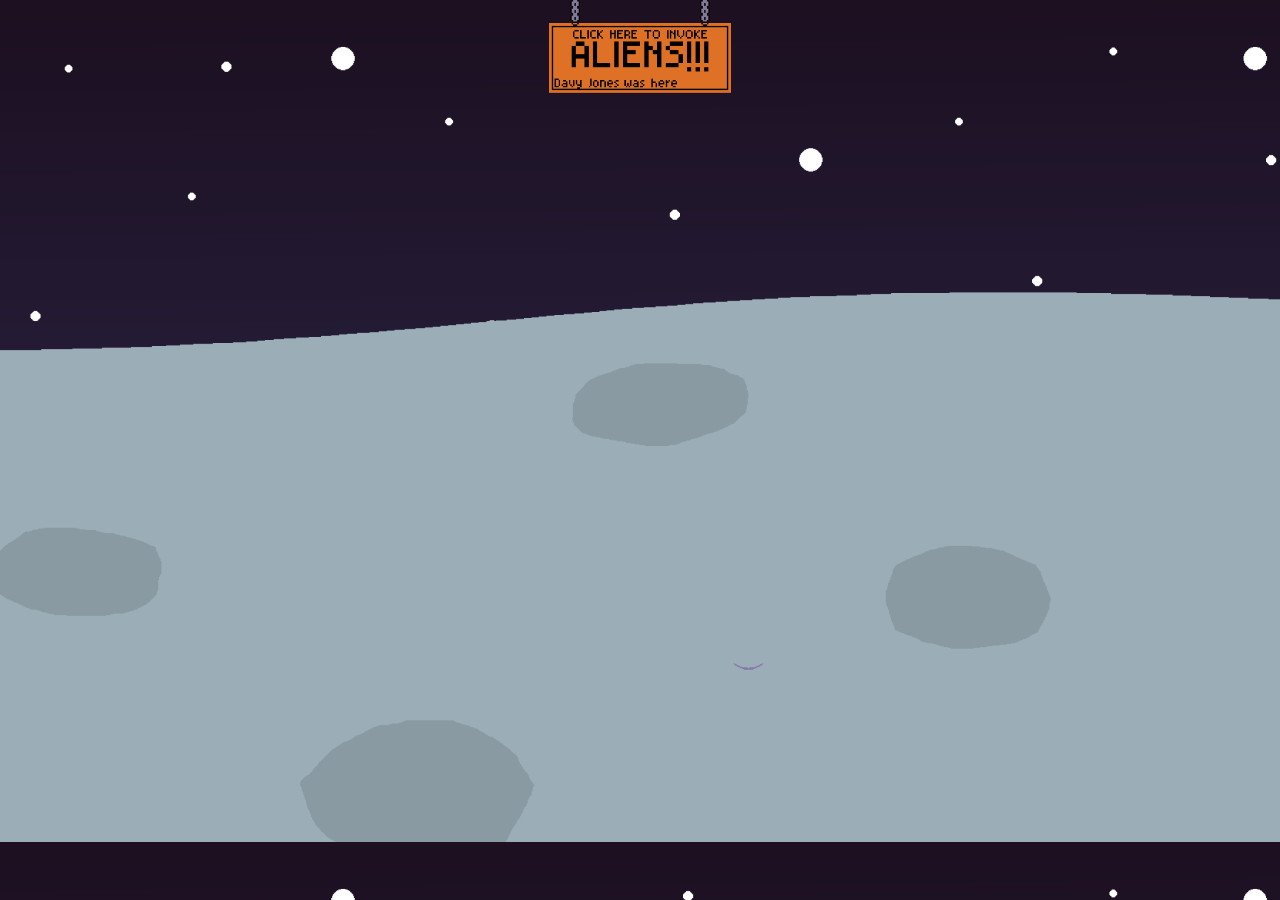
==== public/index.html @ bccb8920 "code optimization and some visual improvements" ====
<!DOCTYPE html>
<html lang="pt-br">
<head>
    <meta charset="UTF-8">
    <meta name="viewport" content="width=device-width, initial-scale=1.0">
    <title>Aliens against the mathing</title>
    <link rel="stylesheet" href="./style.css">
    <link rel="shortcut icon" href="/public/imgs/favicon/faviconAlien.png" type="image/x-icon">

</head>
<header style="display: flex; justify-content: center;">
    <div id="startBtnContainer">
        <div>
            <img style="height: 100px;" id="startBtn" src="/public/imgs/deco/startAliens.png" alt="" srcset="">
        </div>
    </div>
</header>
<body>
    <div id="gameContainer">
        <div class="spaceAroundContainer" style="padding: 20px;">
            <div>
                <p>Life</p>
                <progress id="player1Health" max="100" value="100"></progress>
                <p id="player1NameDOM">playerName</p>
            </div>
            <div>
                <div id="nowTimeStyle">
                    <p id="nowTime" style="color: white; height: 35px;">10</p>
                </div>
            </div>
            <div>
                <p class="flexEndP">Life</p>
                <div class="flexEndP">
                    <progress id="player2Health" max="100" value="100"></progress>
                </div>
                <p id="player2NameDOM" class="flexEndP">playerName</p>
            </div>
        </div>
    <main class="spaceAroundContainer" style="padding: 4rem;">
        <div>
            <img  class="player" src="" alt="">
        </div>
            <div id="endingContainer">
                <div id="mathArea">
                    <div class="spaceAroundContainer" style="height: 150px; color: white;">
                        <p id="val1">x</p>
                        <p style="color: white;">X</p>
                        <p id="val2">x</p>
                    </div>
                    <div class="flexCenter">
                        <input class="inputStyle" style=" width: 25px; margin-right: 10px;" type="text" name="" id="answare">
                        <input class="inputStyle" type="submit" value="Kill it" id="confirmBtn">
                    </div>
                </div>
            </div>
            <div>
                <img style="transform: scaleX(-1);" class="player" src="" alt="">
            </div>
        </div>
    </main>
    <div id="winMessage">
        <div style="display: flex; justify-content: center; align-items: center; width: 97.5%; padding: 1rem;">
            <img style="height: 100px;" id="victoryText" src="" alt="">
        </div>
    </div>
</body>
<script type="module" src="/src/script.js"></script>
</html>
---- public/style.css ----
@font-face {
    font-family: 'korn';
    src: url(./fonts/KORN.ttf);
}

@font-face {
    font-family: 'pixels';
    src: url(./fonts/Minecraftia-Regular.ttf);
}

*{
    padding: 0;
    margin: 0;
}

body {
    background-image: url(/public/imgs/aliensBg/bgToAliens.png);
    background-size: cover;
}

p {
    font-family: pixels; 
    font-size: 1.5rem;

    color: white;   
}

progress{
    background-color: rgb(13, 253, 13);
}

.player {
    width: 200px;
    height: 350px;
}

.flexCenter {
    display: flex;
    justify-content: center;
}

.flexEndP{
    display: flex;
    justify-content: end;
}

.spaceAroundContainer {
    display: flex;
    justify-content: space-around;
    align-items: center;
}

.spaceBetweenContainer {
    display: flex;
    justify-content: space-between;
    align-items: center;
}

.inputStyle {
    font-family: pixels;

    display: flex;
    justify-content: center;
    align-items: center;

    background: #271032;
    background: linear-gradient(0deg, rgba(39, 16, 50, 1) 0%, rgba(8, 8, 2, 1) 100%);
    filter: drop-shadow(0px 0px 5px #000000); 
    border: none;   
    border-radius: 2px;
    color: white;

    padding: 8px;
}

#nowTimeStyle {    
    display: flex; 
    justify-content: center;
    align-items: center;

    background: #271032;
    background: linear-gradient(0deg, rgba(39, 16, 50, 1) 0%, rgba(8, 8, 2, 1) 100%);

    filter: drop-shadow(0px 0px 5px #000000);    
    border-radius: 12px;

    height: 75px;
    width: 75px;
}

#val1, #val2 {
    color: white;
}

#player1Health, #player2Health {
    background-color: #cccccc;
    border-radius: 4px;
    overflow: hidden;

    transition: width 2s ease 1s;
}

#mathArea {
    height: 220px;
    width: 280px;

    background: #271032;
    background: linear-gradient(0deg, rgba(39, 16, 50, 1) 0%, rgba(8, 8, 2, 1) 100%);

    filter: drop-shadow(0px 0px 5px #000000);    
    border-radius: 12px;
}
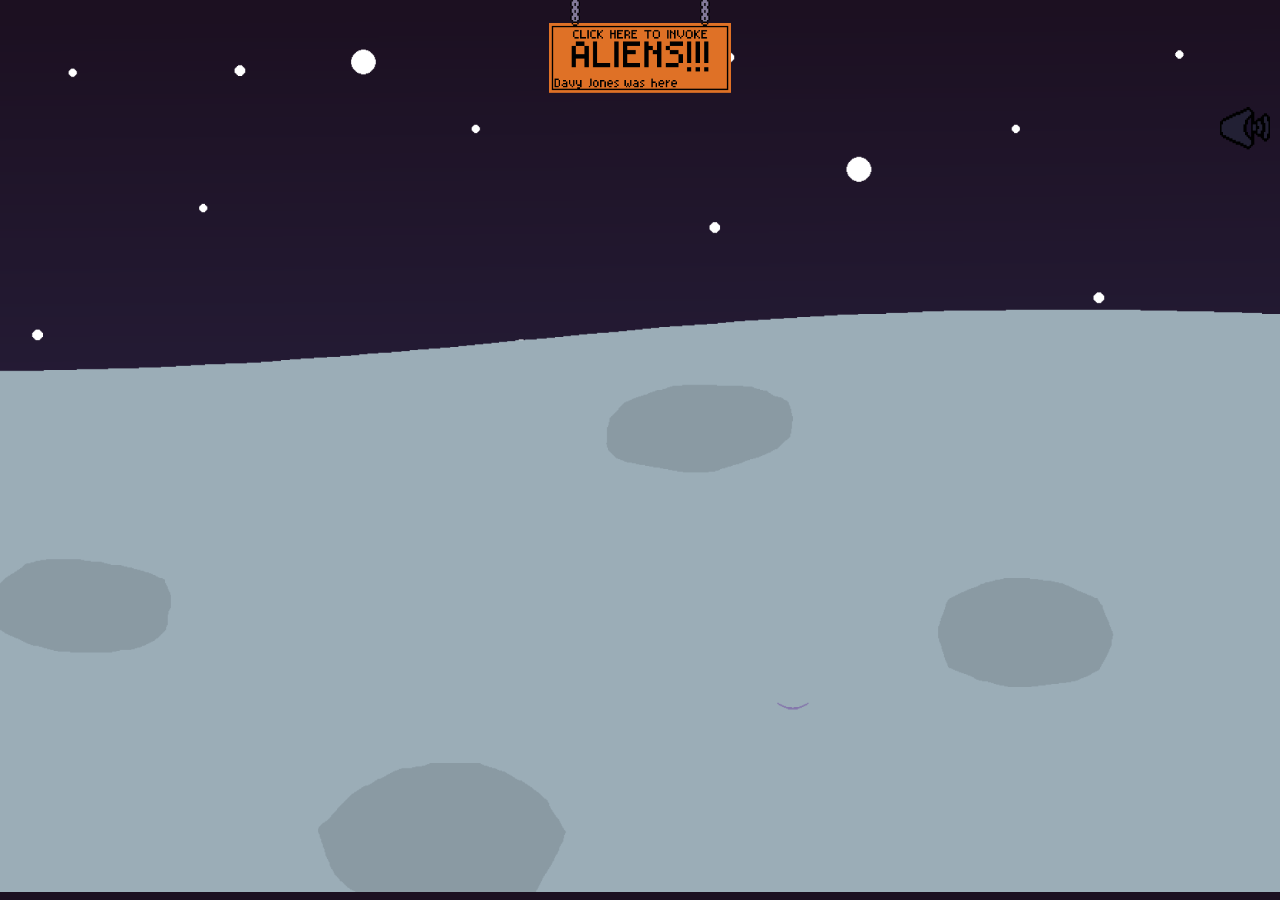
==== commit 9c39fcd2: "TURN THAT SHIT UPgit add .!" ====
--- a/public/index.html
+++ b/public/index.html
@@ -6,7 +6,9 @@
     <title>Aliens against the mathing</title>
     <link rel="stylesheet" href="./style.css">
     <link rel="shortcut icon" href="/public/imgs/favicon/faviconAlien.png" type="image/x-icon">
-
+    <audio id="mainGameAudio">
+        <source src="/public/Audio/OSTs/KillHimV3Rev.mp3" type="audio/mpeg">
+    </audio>
 </head>
 <header style="display: flex; justify-content: center;">
     <div id="startBtnContainer">
@@ -15,6 +17,11 @@
         </div>
     </div>
 </header>
+<nav>
+    <div class="flexEnd">
+        <img id="soundIcon" height="50px" width="50px" src="./imgs/AudioSettings/soundIcon.png" alt="" srcset="">
+    </div>
+</nav>
 <body>
     <div id="gameContainer">
         <div class="spaceAroundContainer" style="padding: 20px;">
--- a/public/style.css
+++ b/public/style.css
@@ -37,6 +37,14 @@
 .flexCenter {
     display: flex;
     justify-content: center;
+}
+
+.flexEnd {
+    display: flex; 
+    justify-content: end;
+    align-items: center;
+
+    margin-right: 10px;
 }
 
 .flexEndP{
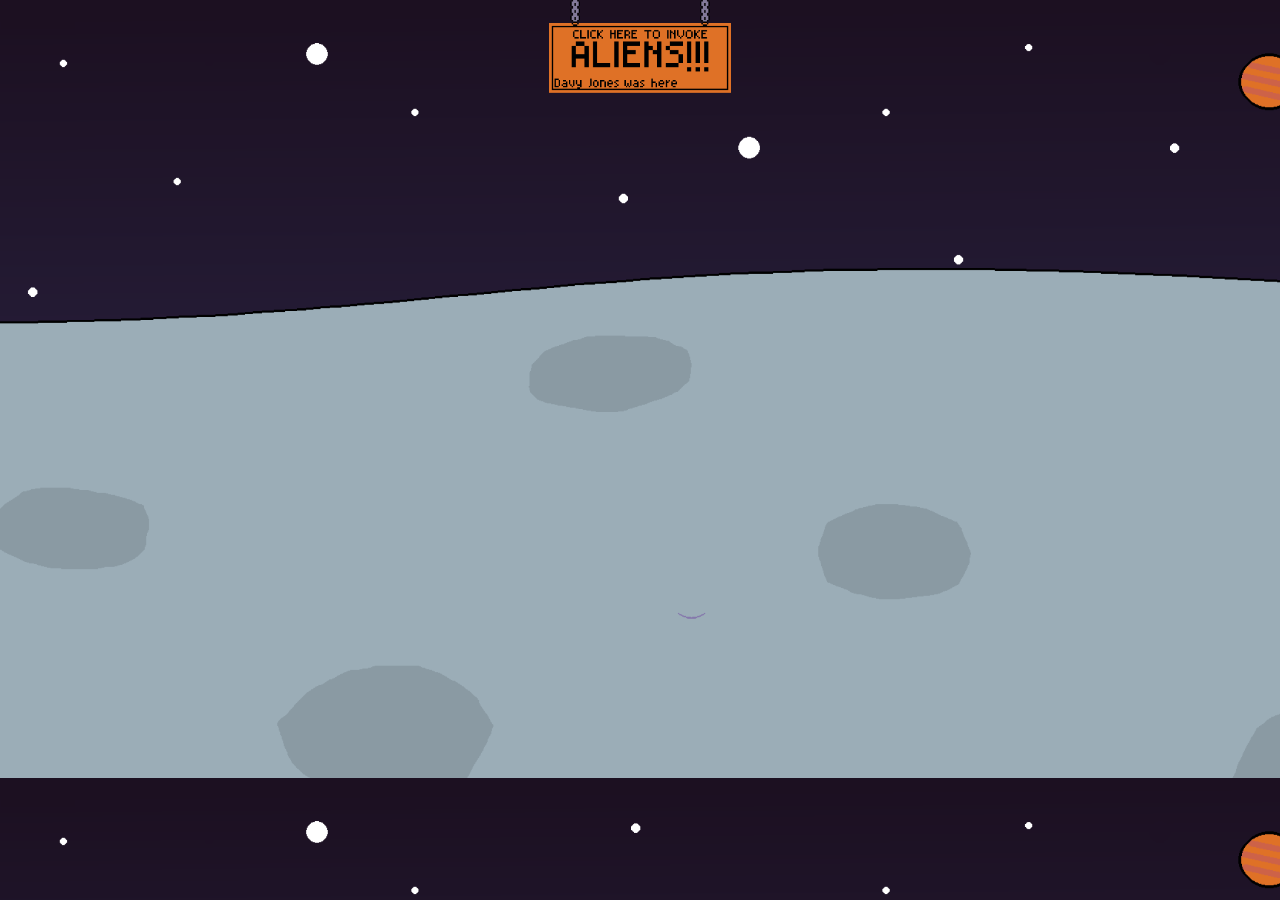
==== commit 0b1079ef: "One step closer to the end fellas..." ====
--- a/public/index.html
+++ b/public/index.html
@@ -7,7 +7,7 @@
     <link rel="stylesheet" href="./style.css">
     <link rel="shortcut icon" href="/public/imgs/favicon/faviconAlien.png" type="image/x-icon">
     <audio id="mainGameAudio">
-        <source src="/public/Audio/OSTs/KillHimV3Rev.mp3" type="audio/mpeg">
+        <source src="/public/Audio/OSTs/KillHimRevamped.mp3" type="audio/mpeg">
     </audio>
 </head>
 <header style="display: flex; justify-content: center;">
@@ -19,12 +19,12 @@
 </header>
 <nav>
     <div class="flexEnd">
-        <img id="soundIcon" height="50px" width="50px" src="./imgs/AudioSettings/soundIcon.png" alt="" srcset="">
+        <img id="soundIcon" src="./imgs/AudioSettings/soundIcon.png" alt="" srcset="">
     </div>
 </nav>
 <body>
     <div id="gameContainer">
-        <div class="spaceAroundContainer" style="padding: 20px;">
+        <div class="spaceAroundContainer">
             <div>
                 <p>Life</p>
                 <progress id="player1Health" max="100" value="100"></progress>
@@ -32,7 +32,7 @@
             </div>
             <div>
                 <div id="nowTimeStyle">
-                    <p id="nowTime" style="color: white; height: 35px;">10</p>
+                    <p id="nowTime">Ready?</p>
                 </div>
             </div>
             <div>
@@ -43,31 +43,35 @@
                 <p id="player2NameDOM" class="flexEndP">playerName</p>
             </div>
         </div>
-    <main class="spaceAroundContainer" style="padding: 4rem;">
-        <div>
-            <img  class="player" src="" alt="">
-        </div>
-            <div id="endingContainer">
-                <div id="mathArea">
-                    <div class="spaceAroundContainer" style="height: 150px; color: white;">
-                        <p id="val1">x</p>
-                        <p style="color: white;">X</p>
-                        <p id="val2">x</p>
-                    </div>
-                    <div class="flexCenter">
-                        <input class="inputStyle" style=" width: 25px; margin-right: 10px;" type="text" name="" id="answare">
-                        <input class="inputStyle" type="submit" value="Kill it" id="confirmBtn">
+    <div>
+        <main class="spaceAroundContainer">
+            <div>
+                <img  class="player" src="" alt="">
+            </div>
+                <div id="endingContainer">
+                    <div id="mathArea">
+                        <div class="spaceAroundContainer">
+                            <p id="val1">x</p>
+                            <p id="midVal">X</p>
+                            <p id="val2">x</p>
+                        </div>
+                        <div class="flexCenter">
+                            <input class="inputStyleLabel" style="height: 25px; width: 40px; margin-right: 10px;" type="text" name="" id="answare">
+                            <input class="inputStyleBtn" type="submit" value="Kill" id="confirmBtn">
+                        </div>
                     </div>
                 </div>
+                <div>
+                    <img style="transform: scaleX(-1);" class="player" src="" alt="">
+                </div>
             </div>
-            <div>
-                <img style="transform: scaleX(-1);" class="player" src="" alt="">
+        </main>
+    </div>
+    <div>
+        <div id="winMessage">
+            <div style="display: flex; justify-content: center; align-items: center; width: 97.5%; padding: 1rem;">
+                <img style="height: 100px;" id="victoryText" src="" alt="">
             </div>
-        </div>
-    </main>
-    <div id="winMessage">
-        <div style="display: flex; justify-content: center; align-items: center; width: 97.5%; padding: 1rem;">
-            <img style="height: 100px;" id="victoryText" src="" alt="">
         </div>
     </div>
 </body>
--- a/public/style.css
+++ b/public/style.css
@@ -1,8 +1,3 @@
-@font-face {
-    font-family: 'korn';
-    src: url(./fonts/KORN.ttf);
-}
-
 @font-face {
     font-family: 'pixels';
     src: url(./fonts/Minecraftia-Regular.ttf);
@@ -29,6 +24,11 @@
     background-color: rgb(13, 253, 13);
 }
 
+#soundIcon {
+    width: 40px;
+    height: 40px;
+}
+
 .player {
     width: 200px;
     height: 350px;
@@ -56,6 +56,15 @@
     display: flex;
     justify-content: space-around;
     align-items: center;
+
+}
+
+.spaceAroundContainer {
+    display: flex;
+    justify-content: space-around;
+    align-items: center;
+
+    margin-bottom: 2rem;
 }
 
 .spaceBetweenContainer {
@@ -64,7 +73,7 @@
     align-items: center;
 }
 
-.inputStyle {
+.inputStyleLabel, .inputStyleBtn {
     font-family: pixels;
 
     display: flex;
@@ -96,8 +105,10 @@
     width: 75px;
 }
 
-#val1, #val2 {
+#val1, #val2, #midVal {
     color: white;
+
+    margin-top: 5rem;
 }
 
 #player1Health, #player2Health {
@@ -118,3 +129,94 @@
     filter: drop-shadow(0px 0px 5px #000000);    
     border-radius: 12px;
 }
+
+@media only screen and (max-height: 568px) {
+    body {
+        background-image: url(/public/imgs/aliensBgCell/bgCellToAliensSpaceMoon2.png);
+        background-size: cover;
+    }
+
+    p {
+        font-size: 14px;
+    }
+
+    progress{
+        width: 100px;
+    }
+
+    .player {
+        width: 80px;
+        height: 140px;
+    }
+
+    .spaceAroundContainer {
+        justify-content: space-evenly;
+        padding: 0rem;
+    }
+
+    #nowTimeStyle {    
+        height: 30px;
+        width: 40px;
+    }
+
+    #mathArea {
+        height: 80px;
+        width: 100px;
+    }
+
+    #val1, #val2, #midVal {
+        margin-top: 2rem;
+    }
+
+    .inputStyleLabel, .inputStyleBtn {
+        height: 40px;
+        width: 40px;
+    }
+}
+
+@media only screen and (max-width: 568px) {
+    body {
+        background-image: url(/public/imgs/aliensBgCell/bgCellToAliensSpaceMoon.png);
+    }
+
+    p {
+        font-size: 14px;
+    }
+
+    progress{
+        width: 100px;
+    }
+
+    .player {
+        width: 100px;
+        height: 185px;
+    }
+
+    .spaceAroundContainer {
+        justify-content: space-evenly;
+        padding: 1rem;
+    }
+
+    .flexEnd {
+        margin-bottom: 6rem;
+    }
+
+    .inputStyleLabel, .inputStyleBtn {
+        height: 40px;
+        width: 40px;
+    }
+
+    #nowTimeStyle {    
+        height: 45px;
+        width: 45px;
+    }
+
+    #mathArea {
+        height: 100px;
+        width: 100px;
+    }
+
+    #val1, #val2, #midVal {
+        margin-top: 1rem;
+    }
+}
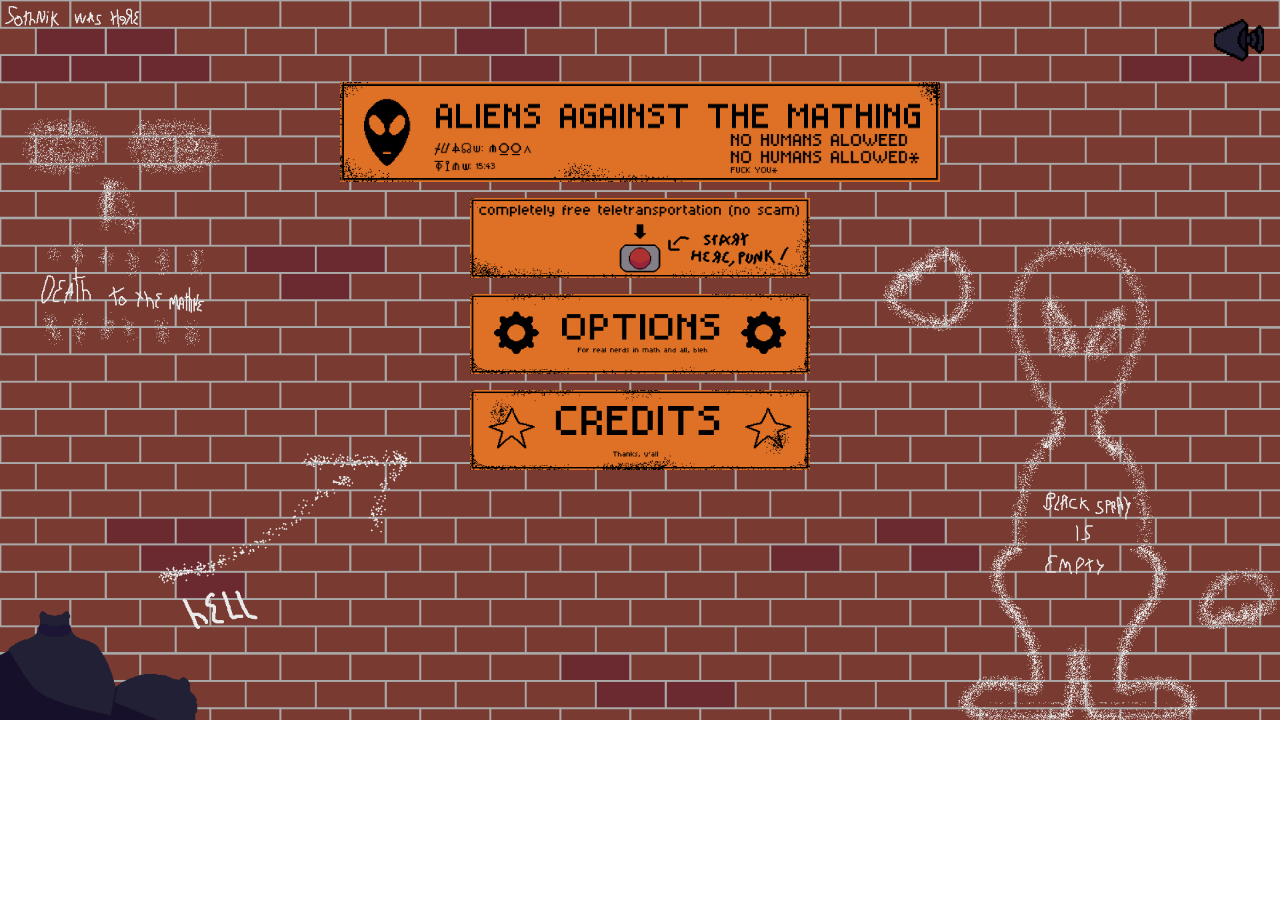
==== commit 4694d789: "fast fix, lets see..." ====
--- a/public/index.html
+++ b/public/index.html
@@ -4,76 +4,36 @@
     <meta charset="UTF-8">
     <meta name="viewport" content="width=device-width, initial-scale=1.0">
     <title>Aliens against the mathing</title>
-    <link rel="stylesheet" href="./style.css">
+    <link rel="stylesheet" href="style.css">
     <link rel="shortcut icon" href="/public/imgs/favicon/faviconAlien.png" type="image/x-icon">
-    <audio id="mainGameAudio">
-        <source src="/public/Audio/OSTs/KillHimRevamped.mp3" type="audio/mpeg">
+    <audio id="mainMenuAudio">
+        <source src="/public/Audio/OSTs/MainMenuOSTRevamp.mp3" type="audio/mpeg">
     </audio>
 </head>
-<header style="display: flex; justify-content: center;">
-    <div id="startBtnContainer">
-        <div>
-            <img style="height: 100px;" id="startBtn" src="/public/imgs/deco/startAliens.png" alt="" srcset="">
-        </div>
+<header>
+    <div class="flexEnd">
+        <img id="audioIcon" src="/public/imgs/AudioSettings/soundIcon.png" alt="soundIcon">
     </div>
-</header>
-<nav>
-    <div class="flexEnd">
-        <img id="soundIcon" src="./imgs/AudioSettings/soundIcon.png" alt="" srcset="">
-    </div>
-</nav>
+</header> 
 <body>
-    <div id="gameContainer">
-        <div class="spaceAroundContainer">
-            <div>
-                <p>Life</p>
-                <progress id="player1Health" max="100" value="100"></progress>
-                <p id="player1NameDOM">playerName</p>
-            </div>
-            <div>
-                <div id="nowTimeStyle">
-                    <p id="nowTime">Ready?</p>
+    <main>
+        <div class="flexCenterContainer">
+            <div style="width: 600px; height: 250px;">
+                <div class="flexCenter">
+                    <img class="titlePattern" src="/public/imgs/deco/title.png" alt="" srcset="">
+                </div>
+                <div class="flexCenter" style="padding: 1rem;">
+                    <img class="btnPattern" id="startBtn" src="/public/imgs/deco/btn.png" alt="">
+                </div>
+                <div class="flexCenter">
+                    <img class="btnPattern" id="optionsBtn"  src="/public/imgs/deco/btnOptMenu.png.png" alt="optionsButton">
+                </div>
+                <div class="flexCenter" style="padding: 1rem;">
+                    <img class="btnPattern" id="creditsBtn" src="/public/imgs/deco/btnCreditsMenu.png" alt="optionsButton">
                 </div>
             </div>
-            <div>
-                <p class="flexEndP">Life</p>
-                <div class="flexEndP">
-                    <progress id="player2Health" max="100" value="100"></progress>
-                </div>
-                <p id="player2NameDOM" class="flexEndP">playerName</p>
-            </div>
         </div>
-    <div>
-        <main class="spaceAroundContainer">
-            <div>
-                <img  class="player" src="" alt="">
-            </div>
-                <div id="endingContainer">
-                    <div id="mathArea">
-                        <div class="spaceAroundContainer">
-                            <p id="val1">x</p>
-                            <p id="midVal">X</p>
-                            <p id="val2">x</p>
-                        </div>
-                        <div class="flexCenter">
-                            <input class="inputStyleLabel" style="height: 25px; width: 40px; margin-right: 10px;" type="text" name="" id="answare">
-                            <input class="inputStyleBtn" type="submit" value="Kill" id="confirmBtn">
-                        </div>
-                    </div>
-                </div>
-                <div>
-                    <img style="transform: scaleX(-1);" class="player" src="" alt="">
-                </div>
-            </div>
-        </main>
-    </div>
-    <div>
-        <div id="winMessage">
-            <div style="display: flex; justify-content: center; align-items: center; width: 97.5%; padding: 1rem;">
-                <img style="height: 100px;" id="victoryText" src="" alt="">
-            </div>
-        </div>
-    </div>
+    </main>
 </body>
-<script type="module" src="/src/script.js"></script>
+<script src="/src/script.js" type="module"></script>
 </html>
--- a/public/style.css
+++ b/public/style.css
@@ -1,222 +1,98 @@
-@font-face {
-    font-family: 'pixels';
-    src: url(./fonts/Minecraftia-Regular.ttf);
+* {
+    margin: 0px;
+    padding: 0px;
 }
 
-*{
-    padding: 0;
-    margin: 0;
+p {
+    color: green;
 }
 
 body {
-    background-image: url(/public/imgs/aliensBg/bgToAliens.png);
+    background-image: url(/public/imgs/aliensBg/bgToAliensMenu.png);
     background-size: cover;
+    background-repeat: no-repeat;
 }
 
-p {
-    font-family: pixels; 
-    font-size: 1.5rem;
-
-    color: white;   
-}
-
-progress{
-    background-color: rgb(13, 253, 13);
-}
-
-#soundIcon {
-    width: 40px;
-    height: 40px;
-}
-
-.player {
-    width: 200px;
-    height: 350px;
+.spaceBetweenContainer {
+    display: flex;
+    justify-content: space-between;
 }
 
 .flexCenter {
     display: flex;
     justify-content: center;
+    align-items: center;
+}
+
+.flexCenterContainer {
+    display: flex;
+    justify-content: center;
+    align-items: center;
+    padding: 0rem;
+
 }
 
 .flexEnd {
     display: flex; 
     justify-content: end;
     align-items: center;
-
-    margin-right: 10px;
+    padding: 1rem;
 }
 
-.flexEndP{
-    display: flex;
-    justify-content: end;
+#audioIcon {
+    height: 50px;
+    width: 50px;
 }
 
-.spaceAroundContainer {
-    display: flex;
-    justify-content: space-around;
-    align-items: center;
-
+.titlePattern {
+    height: 100px; 
+    width: 600px;
 }
 
-.spaceAroundContainer {
-    display: flex;
-    justify-content: space-around;
-    align-items: center;
-
-    margin-bottom: 2rem;
-}
-
-.spaceBetweenContainer {
-    display: flex;
-    justify-content: space-between;
-    align-items: center;
-}
-
-.inputStyleLabel, .inputStyleBtn {
-    font-family: pixels;
-
-    display: flex;
-    justify-content: center;
-    align-items: center;
-
-    background: #271032;
-    background: linear-gradient(0deg, rgba(39, 16, 50, 1) 0%, rgba(8, 8, 2, 1) 100%);
-    filter: drop-shadow(0px 0px 5px #000000); 
-    border: none;   
-    border-radius: 2px;
-    color: white;
-
-    padding: 8px;
-}
-
-#nowTimeStyle {    
-    display: flex; 
-    justify-content: center;
-    align-items: center;
-
-    background: #271032;
-    background: linear-gradient(0deg, rgba(39, 16, 50, 1) 0%, rgba(8, 8, 2, 1) 100%);
-
-    filter: drop-shadow(0px 0px 5px #000000);    
-    border-radius: 12px;
-
-    height: 75px;
-    width: 75px;
-}
-
-#val1, #val2, #midVal {
-    color: white;
-
-    margin-top: 5rem;
-}
-
-#player1Health, #player2Health {
-    background-color: #cccccc;
-    border-radius: 4px;
-    overflow: hidden;
-
-    transition: width 2s ease 1s;
-}
-
-#mathArea {
-    height: 220px;
-    width: 280px;
-
-    background: #271032;
-    background: linear-gradient(0deg, rgba(39, 16, 50, 1) 0%, rgba(8, 8, 2, 1) 100%);
-
-    filter: drop-shadow(0px 0px 5px #000000);    
-    border-radius: 12px;
+.btnPattern {
+    height: 80px;
+    width: 340px;
 }
 
 @media only screen and (max-height: 568px) {
     body {
-        background-image: url(/public/imgs/aliensBgCell/bgCellToAliensSpaceMoon2.png);
+        background-image: url(/public/imgs/aliensBgCell/bgCellToAliens.png);
         background-size: cover;
     }
 
-    p {
-        font-size: 14px;
-    }
+    #audioIcon {
+        height: 35px;
+        width: 35px;
+}
+    .titlePattern {
+        margin-bottom: 5rem;
+}
 
-    progress{
-        width: 100px;
-    }
-
-    .player {
-        width: 80px;
-        height: 140px;
-    }
-
-    .spaceAroundContainer {
-        justify-content: space-evenly;
-        padding: 0rem;
-    }
-
-    #nowTimeStyle {    
-        height: 30px;
-        width: 40px;
-    }
-
-    #mathArea {
-        height: 80px;
-        width: 100px;
-    }
-
-    #val1, #val2, #midVal {
-        margin-top: 2rem;
-    }
-
-    .inputStyleLabel, .inputStyleBtn {
-        height: 40px;
-        width: 40px;
+    .btnPattern {
+        height: 95px;
+        width: 365px;
     }
 }
 
 @media only screen and (max-width: 568px) {
     body {
-        background-image: url(/public/imgs/aliensBgCell/bgCellToAliensSpaceMoon.png);
+        background-image: url(/public/imgs/aliensBgCell/bgCellToAliens.png);
     }
 
-    p {
-        font-size: 14px;
+    #audioIcon {
+        height: 35px;
+        width: 35px;
+}
+
+    .titlePattern {
+        height: 65px; 
+        width: 355px;
+
+        margin-bottom: 4rem;
+}
+
+    .btnPattern {
+        height: px;
+        width: 325px;
     }
-
-    progress{
-        width: 100px;
-    }
-
-    .player {
-        width: 100px;
-        height: 185px;
-    }
-
-    .spaceAroundContainer {
-        justify-content: space-evenly;
-        padding: 1rem;
-    }
-
-    .flexEnd {
-        margin-bottom: 6rem;
-    }
-
-    .inputStyleLabel, .inputStyleBtn {
-        height: 40px;
-        width: 40px;
-    }
-
-    #nowTimeStyle {    
-        height: 45px;
-        width: 45px;
-    }
-
-    #mathArea {
-        height: 100px;
-        width: 100px;
-    }
-
-    #val1, #val2, #midVal {
-        margin-top: 1rem;
-    }
-}
+}
